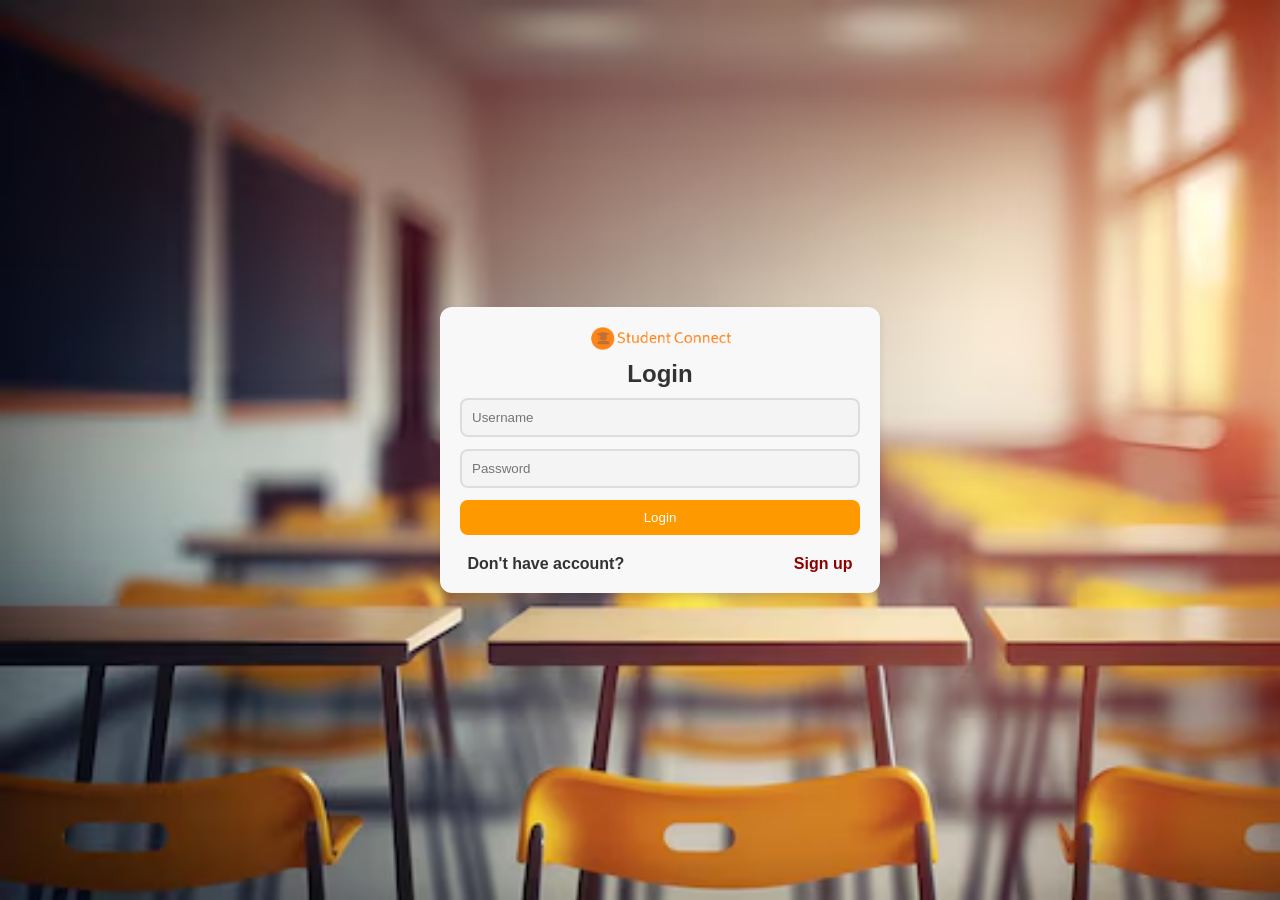
==== index.html @ a7908425 "added contact page" ====
<!DOCTYPE html>
<html>
<head>
    <title>Page Title</title>
    <link rel="stylesheet" href="others/style.css">
    <script src="others/menu.js"></script>
</head>
<body>
    <div class="container">
        <div class="card">
            <img class="logo" src="others/images/logo.png" alt="">
            <h2>Login</h2>
            <form>
                <input type="text" id="username" name="username" placeholder="Username" required>
                <input type="password" id="password" name="password" placeholder="Password" required>
                <button type="submit"><a onclick="redirect('dashboard')">Login</a></button>
            </form>
            <div class="signup">
                <b>Don't have account?</b>
                <a onclick="redirect('registration')">Sign up</a>
            </div>
        </div>
    </div>

</body>

</html>
---- others/style.css ----
body {
    font-family: Arial, sans-serif;
    /* font-family: "Comic Sans MS", cursive; */
    margin: 0;
    display: flex;
    align-items: center;
    justify-content: center;
    min-height: 100vh;
    background: #fafafa;
    color: #333;
    background-image: url("images/bg.png");
    background-size: cover;
}

.container {
    width: 100%;
    max-width: 400px;
}

.card {
    width: 100%;
    background-color: #f8f8f8;
    padding: 20px;
    border-radius: 12px;
    box-shadow: 0 4px 8px rgba(0, 0, 0, 0.1);
}

h2 {
    text-align: center;
    color: #333;
    margin: 10px;
}

form {
    display: flex;
    flex-direction: column;
}

input,
select {
    padding: 10px;
    margin-bottom: 12px;
    border: 2px solid #ddd;
    border-radius: 8px;
    transition: border-color 0.3s ease-in-out;
    outline: none;
    color: #333;
    background-color: #f4f4f4;
}

input:focus {
    border-color: #ff9900;
}

button {
    background-color: #ff9900;
    color: #fff;
    padding: 10px;
    border: none;
    border-radius: 8px;
    cursor: pointer;
    transition: background-color 0.3s ease-in-out;
}

button:hover {
    background-color: #ff6600;
}

button a {
    text-decoration: none;
}

a {
    cursor: pointer;
}

button a {
    color: #fff;
    padding: 10px;
    border: none;
    border-radius: 8px;
    cursor: pointer;
    transition: background-color 0.3s ease-in-out;
}

.signup {
    padding: 0 7.5px;
    text-align: center;
    margin-top: 20px;
    display: flex;
    justify-content: space-between;
}

.signup a {
    font-weight: 800;
    color: #8c0000;
    text-decoration: none;
}

.signup a:hover {
    text-decoration: underline;
}

.logo {
    width: 145px;
    height: auto;
    margin: 0 auto;
    display: flex;
}

.sidenav {
    height: 100%;
    width: 200px;
    position: fixed;
    z-index: 1;
    top: 0;
    left: 0;
    background-color: #111;
    overflow-x: hidden;
    padding-top: 20px;
}

.sidenav a {
    padding: 6px 6px 6px 32px;
    text-decoration: none;
    font-size: 25px;
    color: #818181;
    display: block;
}

.sidenav a:hover {
    color: #f1f1f1;
}

.main {
    margin-left: 200px;
}

.no-bg {
    background: none;
}

@media screen and (max-height: 450px) {
    .sidenav {
        padding-top: 15px;
    }

    .sidenav a {
        font-size: 18px;
    }
}
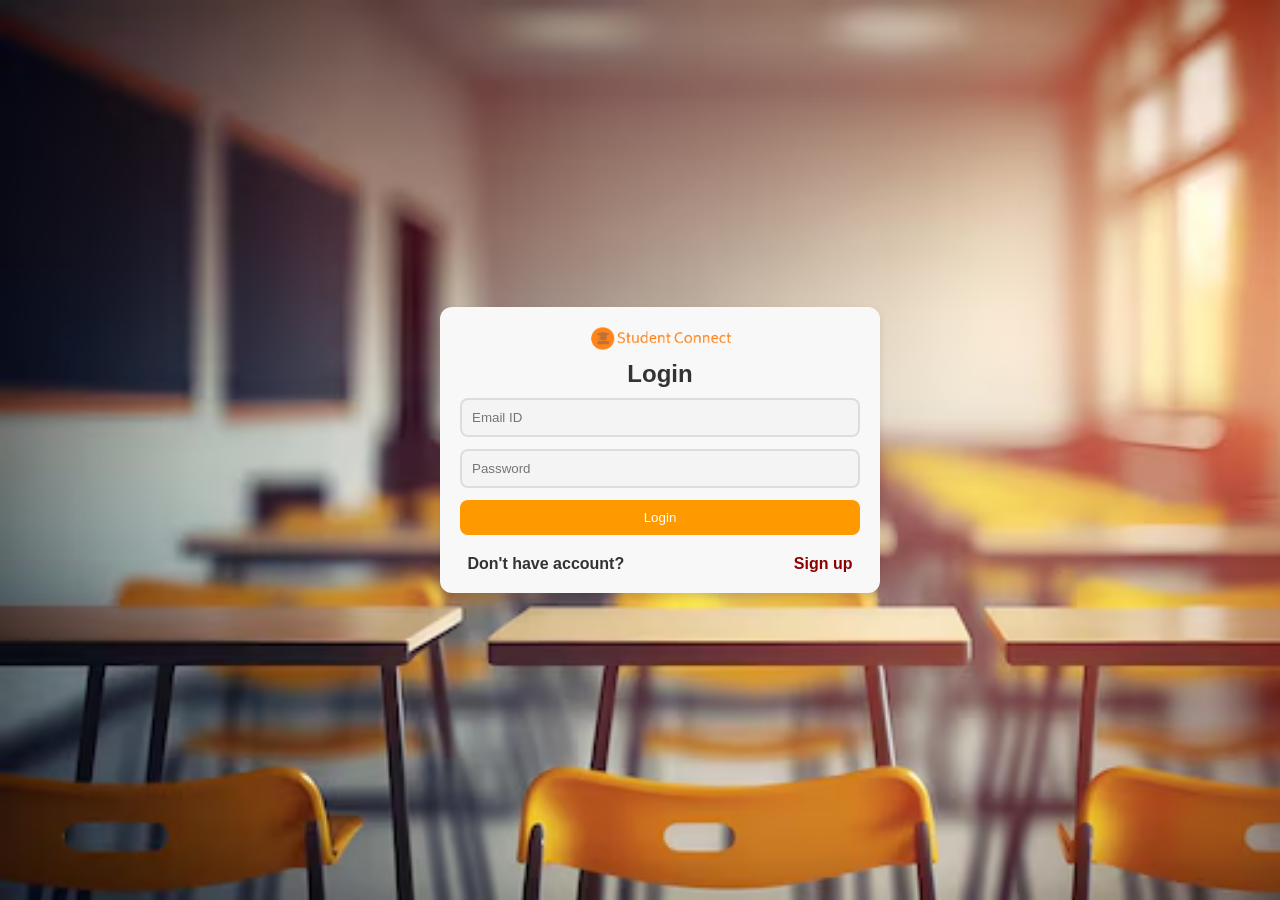
==== commit 6a4215f3: "alert added" ====
--- a/index.html
+++ b/index.html
@@ -1,7 +1,9 @@
 <!DOCTYPE html>
 <html>
+
 <head>
-    <title>Page Title</title>
+    <title>Digital Mentor Dairy</title>
+    <link rel="icon" type="image/x-icon" href="others/images/fav.PNG">
     <link rel="stylesheet" href="others/style.css">
     <script src="others/menu.js"></script>
 </head>
@@ -11,7 +13,7 @@
             <img class="logo" src="others/images/logo.png" alt="">
             <h2>Login</h2>
             <form>
-                <input type="text" id="username" name="username" placeholder="Username" required>
+                <input type="text" id="email" name="email" placeholder="Email ID" required>
                 <input type="password" id="password" name="password" placeholder="Password" required>
                 <button type="submit"><a onclick="redirect('dashboard')">Login</a></button>
             </form>
@@ -21,7 +23,7 @@
             </div>
         </div>
     </div>
-
+   <!-- <button class="btn btn-danger me-2" onclick="showAlert('info')">ERROR</button>
+    <div id="info"></div> -->
 </body>
-
 </html>
--- a/others/style.css
+++ b/others/style.css
@@ -139,7 +139,36 @@
 .no-bg {
     background: none;
 }
-
+.alert-error {
+    color: #721c24;
+    background-color: #f8d7da;
+    border-color: #f5c6cb;
+}
+.alert-success {
+    color: #155724;
+    background-color: #d4edda;
+    border-color: #c3e6cb;
+}
+.alert-warning {
+    color: #856404;
+    background-color: #fff3cd;
+    border-color: #ffeeba;
+}
+.alert-info {
+    color: #0c5460;
+    background-color: #d1ecf1;
+    border-color: #bee5eb;
+}
+.alert {
+    position: fixed;
+    top: 0;
+    left: 50%;
+    transform: translateX(-50%);
+    padding: 15px 30px;
+    z-index: 999;
+    border-radius: 0 0 10px 10px;
+    box-shadow: 0 2px 5px rgba(0, 0, 0, 0.3);
+  }
 @media screen and (max-height: 450px) {
     .sidenav {
         padding-top: 15px;
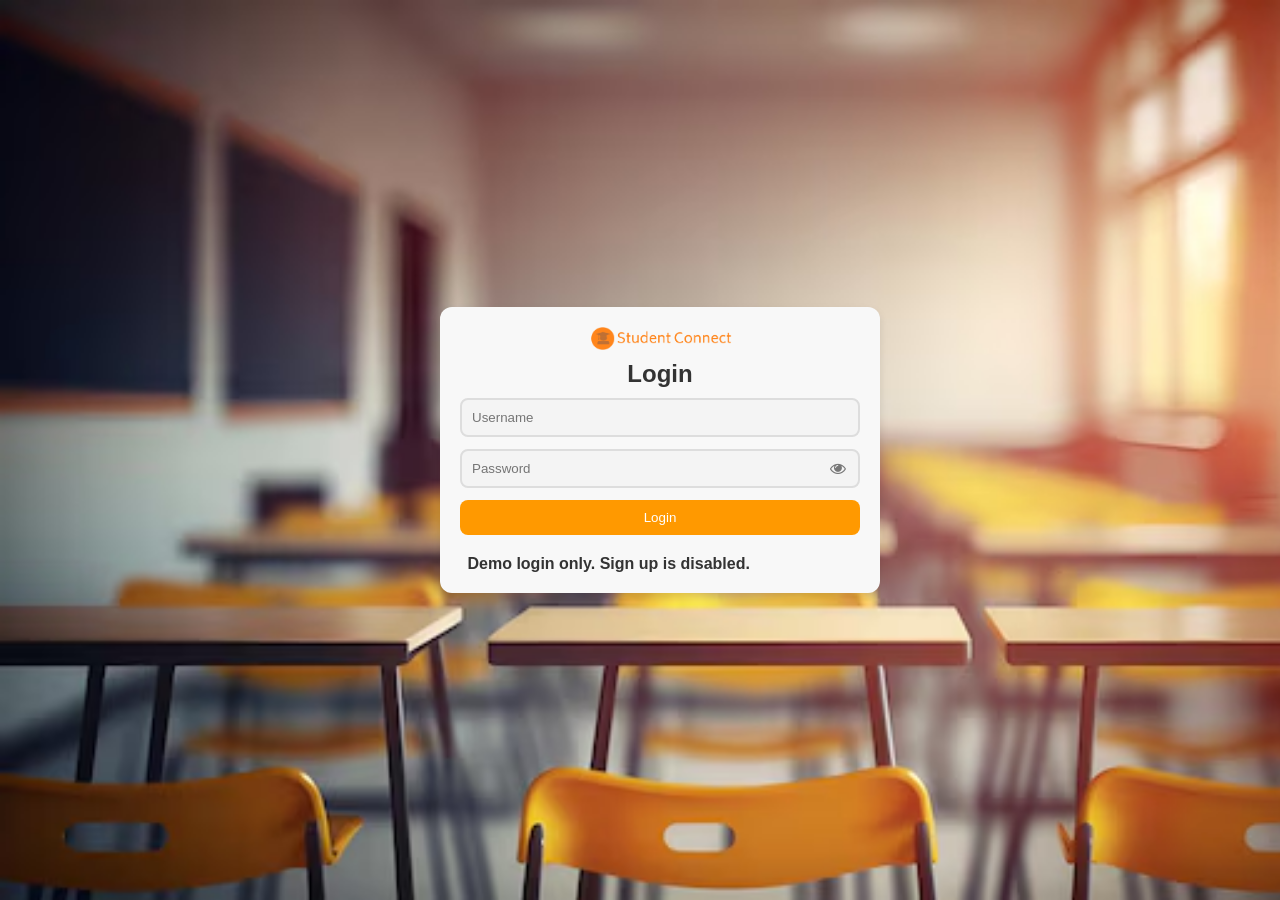
==== commit 947a175f: "Add SerpApi chatbot, demo login with signed session, remove personal info" ====
--- a/index.html
+++ b/index.html
@@ -1,29 +1,119 @@
-<!DOCTYPE html>
+<!doctype html>
 <html>
+  <head>
+    <title>Digital Mentor Diary - Login</title>
+    <link rel="stylesheet" href="others/style.css" />
+    <link
+      rel="stylesheet"
+      href="https://cdnjs.cloudflare.com/ajax/libs/font-awesome/4.7.0/css/font-awesome.min.css"
+    />
+    <script src="others/menu.js"></script>
+  </head>
+  <body>
+    <div class="container">
+      <div class="card">
+        <img class="logo" src="others/images/logo.png" alt="" />
+        <h2>Login</h2>
+        <form id="loginForm" autocomplete="off">
+          <input
+            type="text"
+            id="username"
+            name="username"
+            placeholder="Username"
+            required
+            autocomplete="off"
+          />
 
-<head>
-    <title>Digital Mentor Dairy</title>
-    <link rel="icon" type="image/x-icon" href="others/images/fav.PNG">
-    <link rel="stylesheet" href="others/style.css">
-    <script src="others/menu.js"></script>
-</head>
-<body>
-    <div class="container">
-        <div class="card">
-            <img class="logo" src="others/images/logo.png" alt="">
-            <h2>Login</h2>
-            <form>
-                <input type="text" id="email" name="email" placeholder="Email ID" required>
-                <input type="password" id="password" name="password" placeholder="Password" required>
-                <button type="submit"><a onclick="redirect('dashboard')">Login</a></button>
-            </form>
-            <div class="signup">
-                <b>Don't have account?</b>
-                <a onclick="redirect('registration')">Sign up</a>
-            </div>
+          <div style="position: relative; width: 100%; margin: 0">
+            <input
+              type="password"
+              id="password"
+              name="password"
+              placeholder="Password"
+              required
+              autocomplete="new-password"
+              style="
+                width: 100%;
+                padding-right: 44px;
+                box-sizing: border-box;
+                margin: 0;
+              "
+            />
+            <span
+              id="togglePassword"
+              title="Show password"
+              style="
+                position: absolute;
+                right: 14px;
+                top: 50%;
+                transform: translateY(-50%);
+                cursor: pointer;
+                color: #777;
+              "
+            >
+              <i class="fa fa-eye" id="eyeIcon"></i>
+            </span>
+          </div>
+
+          <p
+            id="loginError"
+            style="color: #c0392b; display: none; margin: 6px 0"
+          ></p>
+          <button type="submit">Login</button>
+        </form>
+        <div class="signup">
+          <b>Demo login only. Sign up is disabled.</b>
         </div>
+      </div>
     </div>
-   <!-- <button class="btn btn-danger me-2" onclick="showAlert('info')">ERROR</button>
-    <div id="info"></div> -->
-</body>
-</html>+
+    <script>
+      // Clear the form whenever this page is shown (also after Logout)
+      window.addEventListener("pageshow", function () {
+        document.getElementById("loginForm").reset();
+        document.getElementById("password").type = "password";
+        document.getElementById("eyeIcon").className = "fa fa-eye";
+      });
+
+      // Show / hide password
+      document
+        .getElementById("togglePassword")
+        .addEventListener("click", function () {
+          var input = document.getElementById("password");
+          var icon = document.getElementById("eyeIcon");
+          var show = input.type === "password";
+          input.type = show ? "text" : "password";
+          icon.className = show ? "fa fa-eye-slash" : "fa fa-eye";
+          this.title = show ? "Hide password" : "Show password";
+        });
+
+      // Login
+      document
+        .getElementById("loginForm")
+        .addEventListener("submit", async function (e) {
+          e.preventDefault();
+          var err = document.getElementById("loginError");
+          err.style.display = "none";
+          try {
+            var res = await fetch("/api/login", {
+              method: "POST",
+              headers: { "Content-Type": "application/json" },
+              body: JSON.stringify({
+                username: document.getElementById("username").value,
+                password: document.getElementById("password").value,
+              }),
+            });
+            if (res.ok) {
+              window.location.href = "dashboard.html";
+            } else {
+              err.textContent = "Invalid username or password";
+              err.style.display = "block";
+            }
+          } catch (error) {
+            err.textContent = "Network error. Please try again.";
+            err.style.display = "block";
+          }
+        });
+    </script>
+  </body>
+</html>
--- a/others/style.css
+++ b/others/style.css
@@ -50,6 +50,11 @@
 
 input:focus {
     border-color: #ff9900;
+}
+
+#loginForm input[type="password"]::-ms-reveal,
+#loginForm input[type="password"]::-ms-clear {
+    display: none;
 }
 
 button {
@@ -139,36 +144,7 @@
 .no-bg {
     background: none;
 }
-.alert-error {
-    color: #721c24;
-    background-color: #f8d7da;
-    border-color: #f5c6cb;
-}
-.alert-success {
-    color: #155724;
-    background-color: #d4edda;
-    border-color: #c3e6cb;
-}
-.alert-warning {
-    color: #856404;
-    background-color: #fff3cd;
-    border-color: #ffeeba;
-}
-.alert-info {
-    color: #0c5460;
-    background-color: #d1ecf1;
-    border-color: #bee5eb;
-}
-.alert {
-    position: fixed;
-    top: 0;
-    left: 50%;
-    transform: translateX(-50%);
-    padding: 15px 30px;
-    z-index: 999;
-    border-radius: 0 0 10px 10px;
-    box-shadow: 0 2px 5px rgba(0, 0, 0, 0.3);
-  }
+
 @media screen and (max-height: 450px) {
     .sidenav {
         padding-top: 15px;
@@ -177,4 +153,8 @@
     .sidenav a {
         font-size: 18px;
     }
+}
+
+#loginForm > button {
+    margin-top: 12px;
 }
